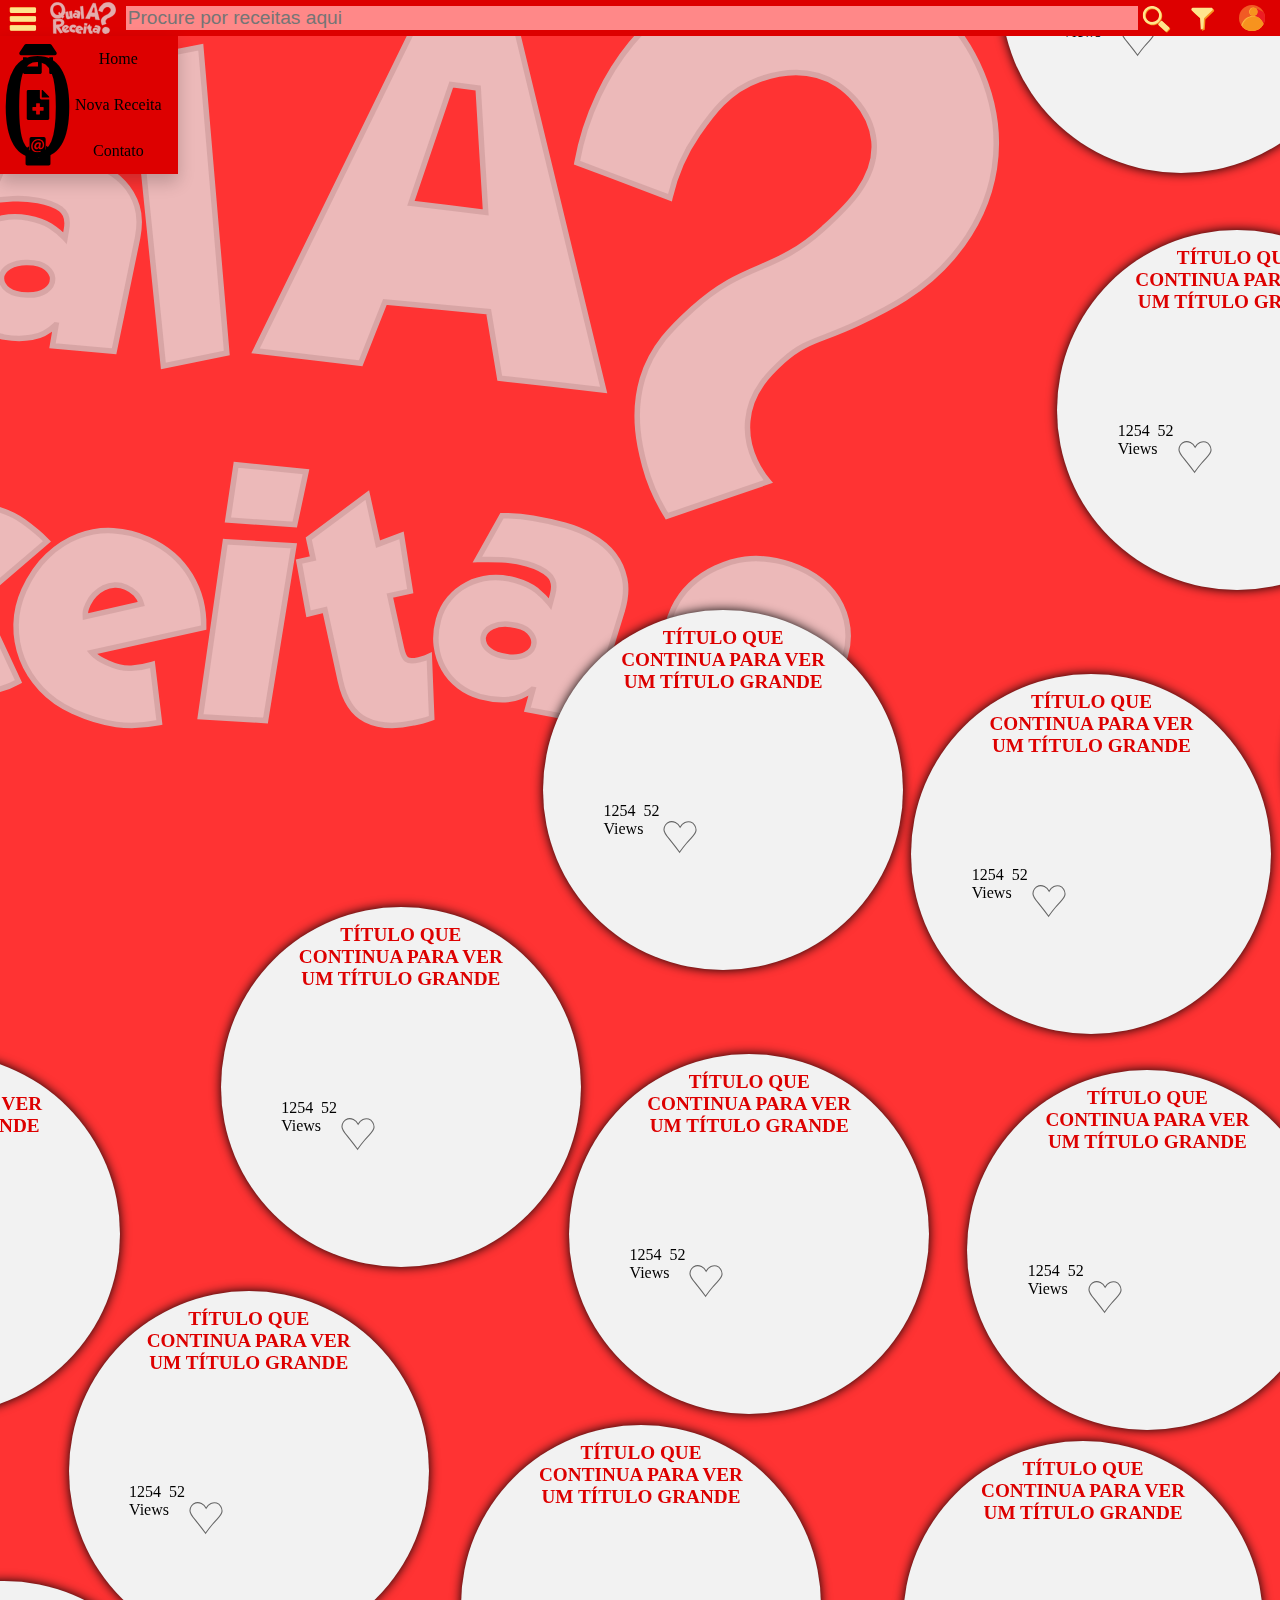
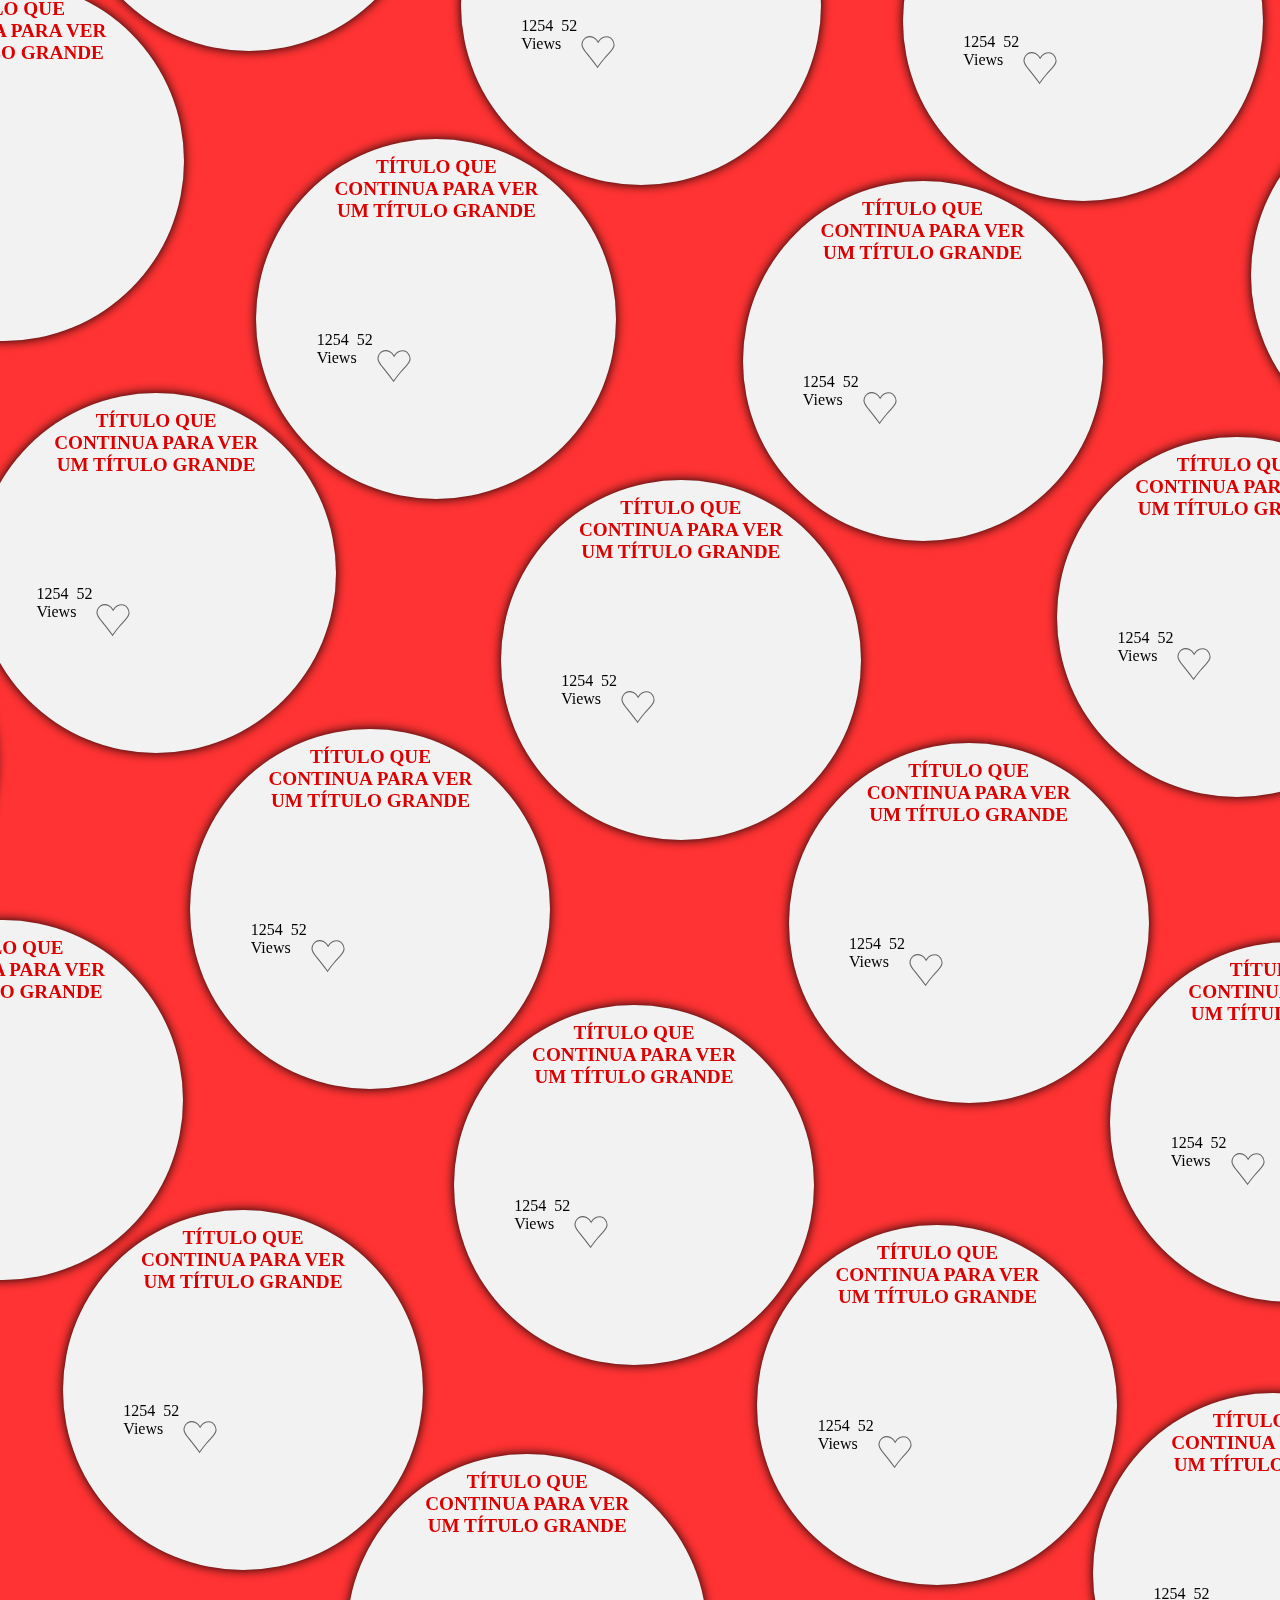
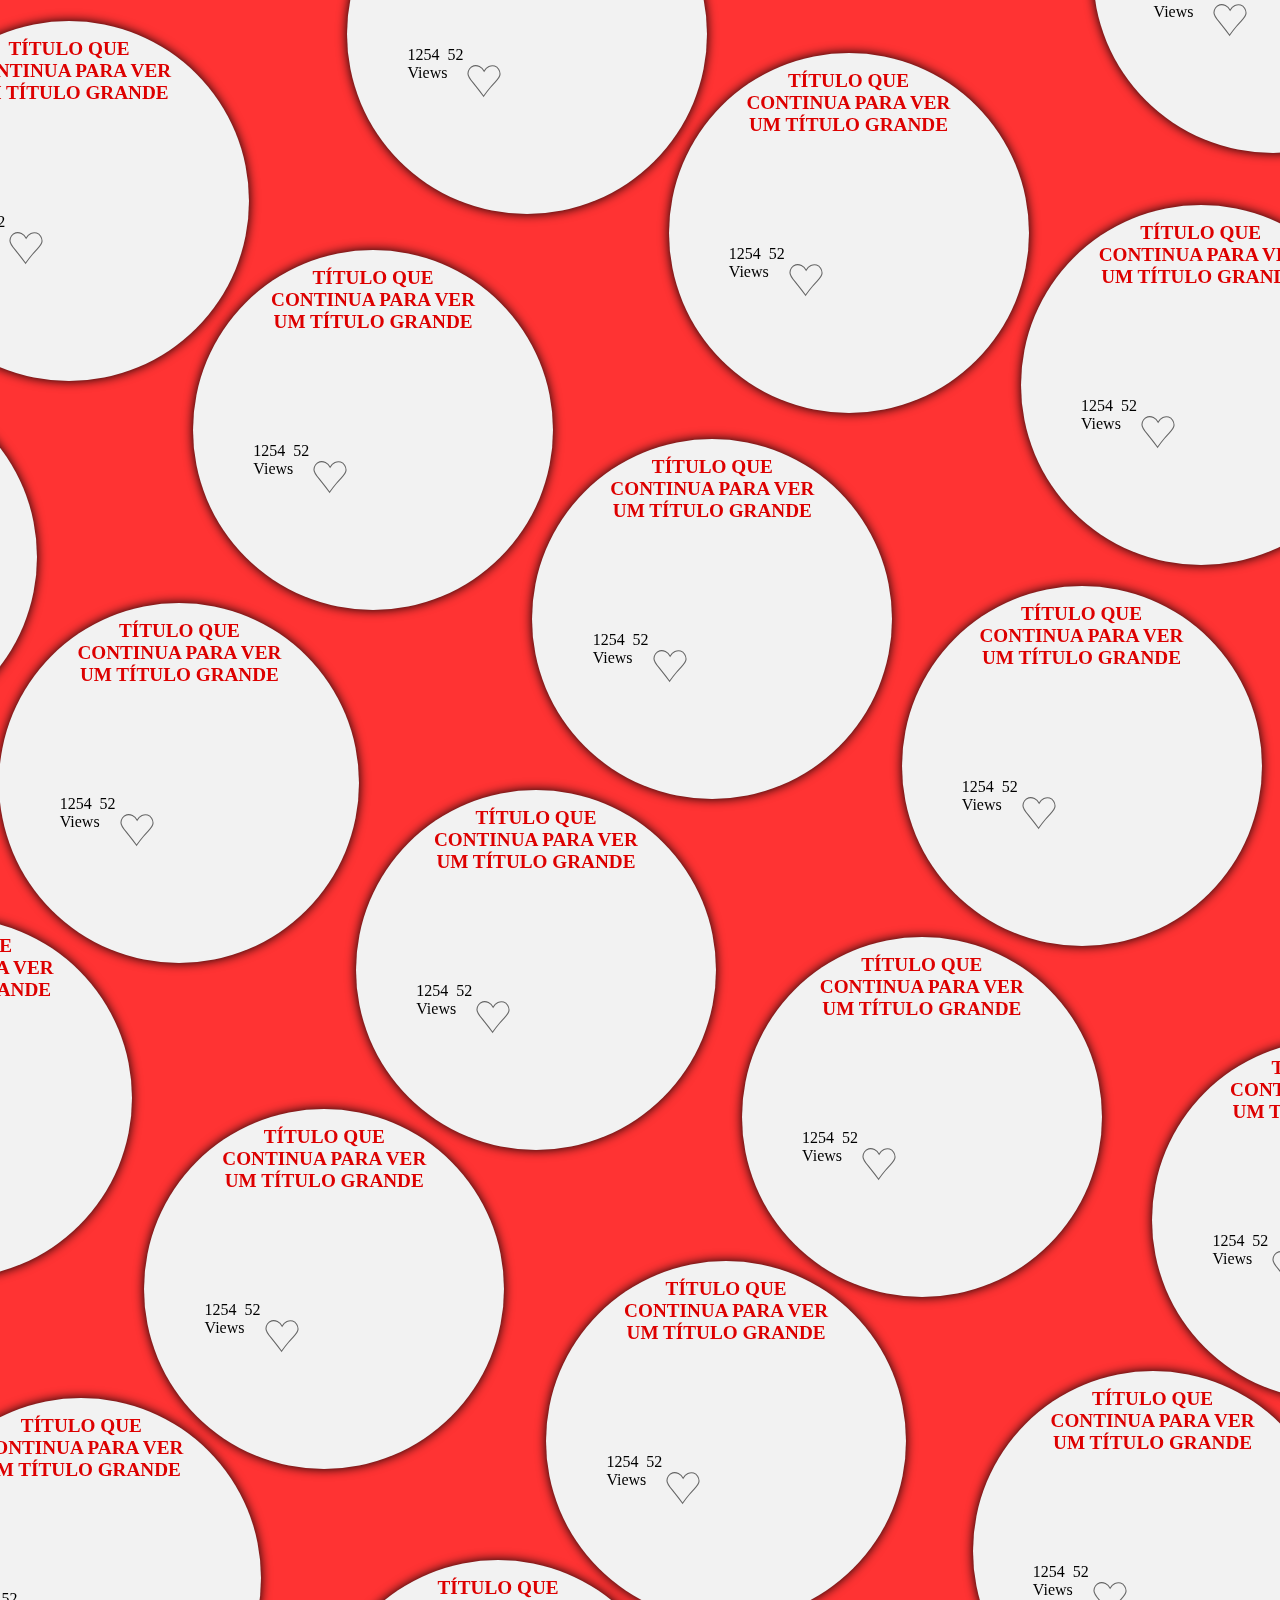
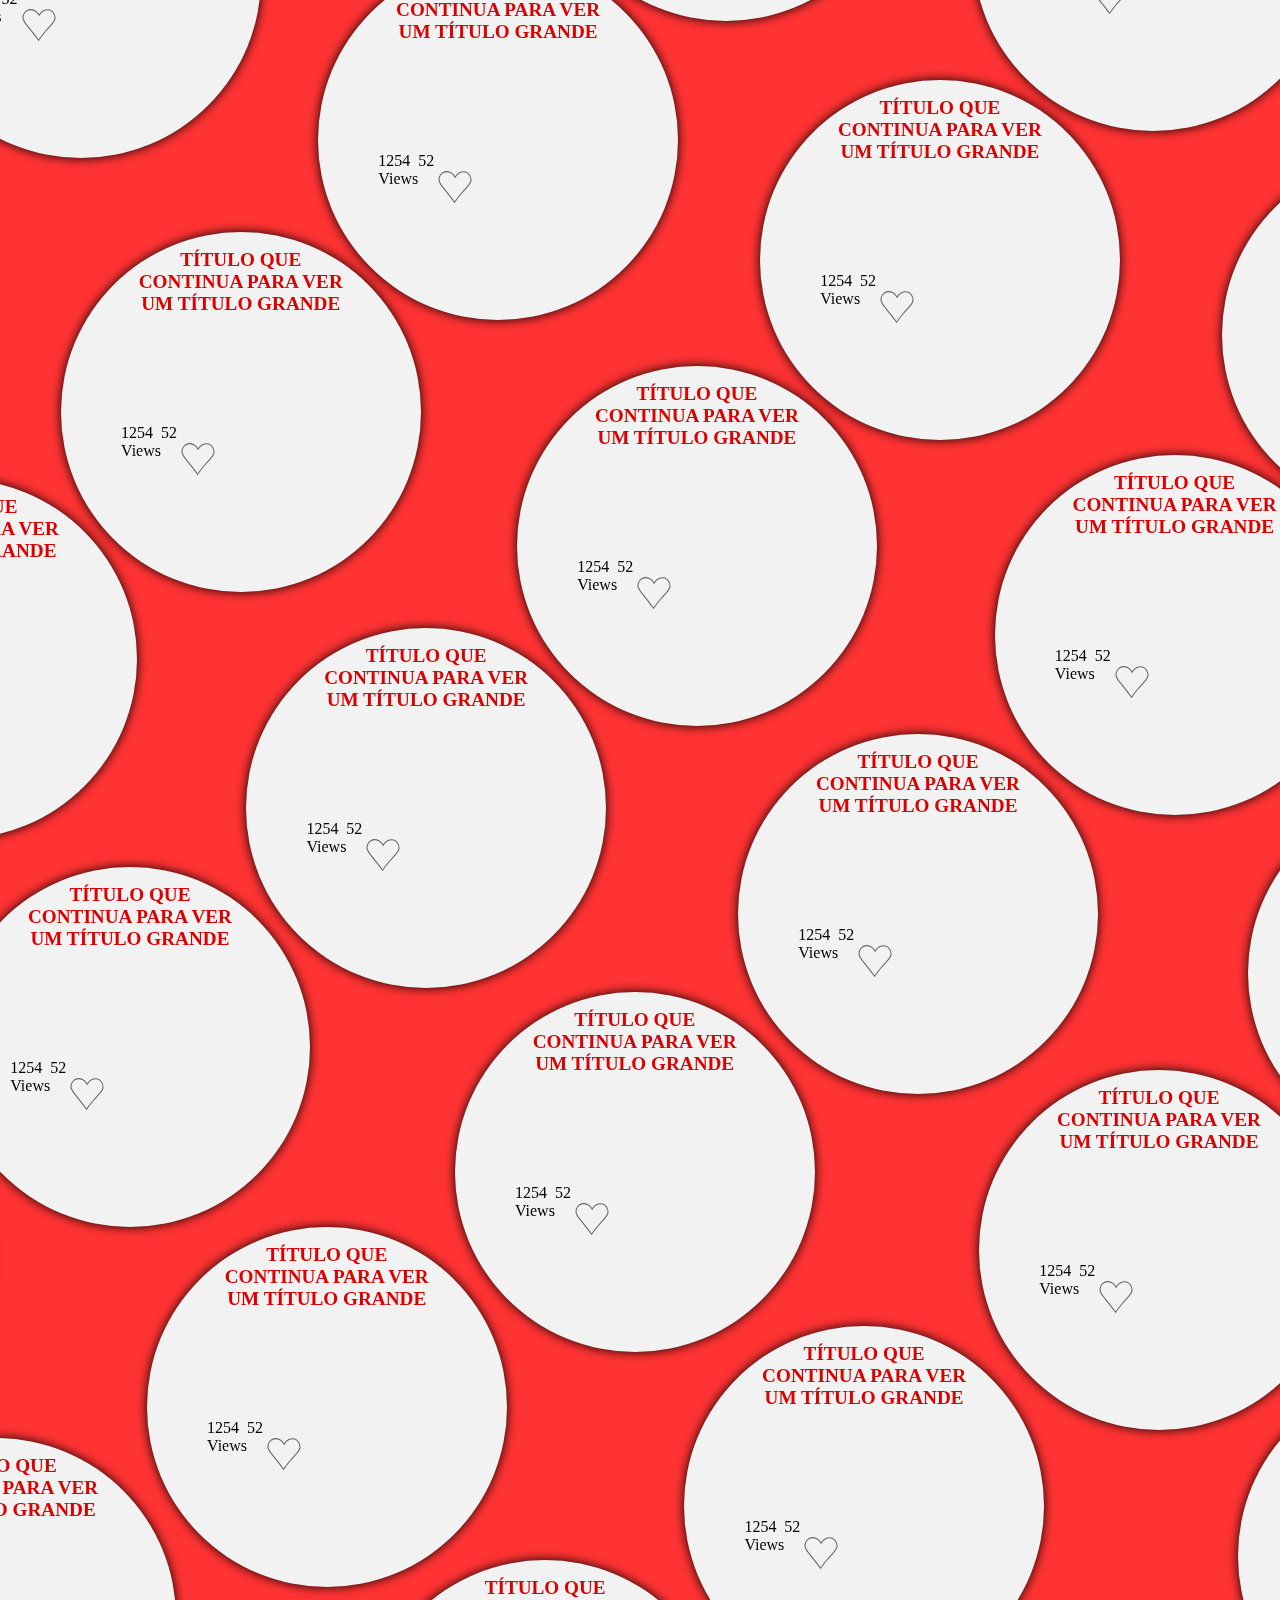
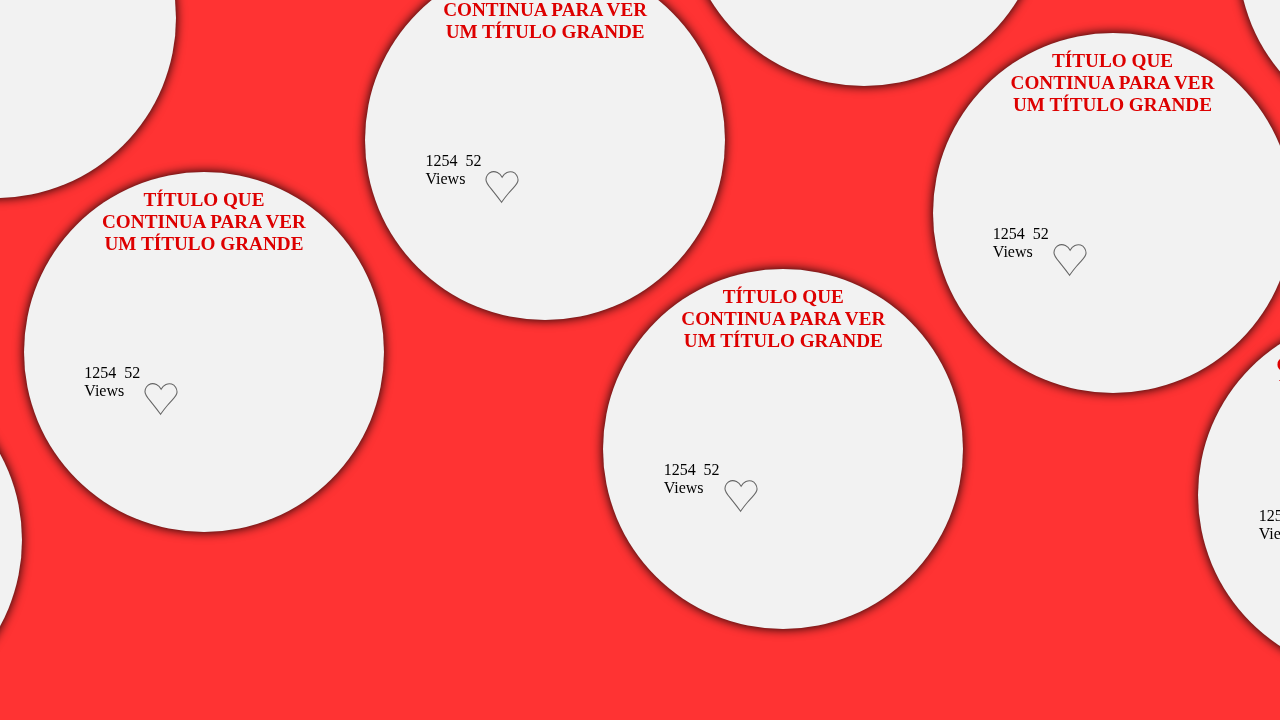
==== index.html @ 0989d6d5 "Primeira Atualização para o Servidor" ====
<!DOCTYPE html>
<html lang="pt-br" >
<head>
	<meta charset="UTF-8"/>
	<meta name="viewport" content="width=device-width, initial-scale=1.0">
	<link rel="stylesheet" type="text/css" href="cssPrincipal.css">
	<link rel="stylesheet" type="text/css" href="css.css">
	<link rel="stylesheet" type="text/css" href="anim.css"><!--Ainda não usado-->
	<link rel="icon" href="Imagens/QR.ico" type="image/x-icon" /><!--icone do Título-->	
	<script src="http://ajax.googleapis.com/ajax/libs/jquery/3.3.1/jquery.min.js" type="text/javascript"></script>
	<script src="jsPrincipal.js"></script>
	<script src="js.js"></script>

	<title>Qual A Receita?</title><!--Até aqui código de sempre... Padrão-->
</head>
<body  id="body" style="width: 100%; height: 100%; position: absolute;" onload="initReceitas(); MoverFundo();"> <!--  onmousemove="myMoveFunction(event);" onmouseout="clearCoor();" --><!--EnterTab(); MoverImagemBackground();">-->

	<?php include 'php.php';echo'TESTE';?>
	<div id="ArrastarFundo" 
	style="
	height: 100%;
	width: 100%;
	position: absolute;
	/*background-color: #333;*/
	"> <!-- onmousemove="myMoveFunction(event);" onmouseout="clearCoor();" -->




	<div id="HomePrincipal" class="Home">
		<img src="Imagens/QualAReceitaLogo.svg" style="
		width: 1600px;
		position: absolute;
		left: -600px;
		top: -100px;
		">
		<!--<div id="containerHome" class="container">--><!--Exemplos das caixas onde estarão as receitas-->
			<!--<p id="razao" style="font-size: -webkit-xxx-large"></p>--><!--razao é para vizualizar os parâmetros do Phi no .js -->
			<div id="receitasFeed1" class="receitas" onload="">
				
				<p id="tituloReceitas">TÍTULO QUE CONTINUA PARA VER UM TÍTULO GRANDE</p>
				<div class="barraDeInfo">
					<div>
						<div class="">1254</div>
						Views
					</div>
					<div>
						<div id="NumLikes" class="displayFeedReceitas">52</div class="likesEstrutura">
							<button id="buttonLike" class="displayFeedReceit 
						</div>
						<img src="Imagens/hotDog.jpg" class="imgReceita"><!--Imagem da Receita Sobre o título-->
					</div>
				</div>
			</div>
			<div id="menu" class="corPadraoFundo">
				<div id="dropdown" class="left" ><!--menu do lado esquerdo-->
					<button class="btnMenu imgMenu corPadraoFundo"><!--<img src="Imagens/Menu.svg" alt="Menu" class="imgPerfil"> --diferença entre img e button... o que for melhor----></button>
					<div id="listSiteOpen" class="corPadraoFundo">
						<a href="principal.html"><img src="Imagens/home.svg" class="icoMenu"><p class="textMenu">Home</p></a><!--Gosto de SVG, é escalável, não perde a qualidade... os icones podem ter formas simples-->
						<a href="novaReceita.html"><img src="Imagens/newFile.svg" class="icoMenu"><p class="textMenu">Nova Receita</p></a>
						<div onclick="sobreFunction();"><a><img src="Imagens/contato.svg" class="icoMenu"><p class="textMenu">Contato</p></a></div>
					</div>
				</div>

				<img src="Imagens/QualAReceitaLogo.svg" class="logo"><!--LOGO-->
				<input type="search" id="inputPesq" class="inputPesq" placeholder="Procure por receitas aqui"/><!--Caixa de Texto, Procura de Itens,-->
				<button class="btnMenu btnPesq corPadraoFundo"><!--botão de PESQUISA-->
				</button>
				<button id="btnMenu" class="btnMenu filtro corPadraoFundo"></button><!--FILTRO, ainda precisa desenvolver... uma lista com uma série de opções, dentre elas botões para filtrar por, exemp. "arroz" e "feijão"; receitas que não tenham ex. "vinagre", "glúten","Sal"; cada item com a relação OPCIONAL ou OBRIGATÓRIO ex. Opcional ter "orégano", obrigatório ter "manteiga"; Do meu armário/geladeira (ainda definir o nome) (aparece a lista de ingredientes do armário) quero apenas Pré-Lista (uma lista exata de ingredientes feita pela pessoa) ou Ingredientes ex. "Trigo" e "leite"; Do meu armário não quero apenas Pré-Lista ou Ingredientes ex. "pão", "carne"; ORDENAR POR (Mais uma série de opções, dentre elas: Aleatório, Mais vizualizado global, mais curtido, ingredientes que eu mais uso, os que estão passando da validade[estimado pela data que o ingrediente foi colocado no armário, caso ainda não tenha sido colocado uma data de fabricação], ); -->
				

				<div id="dropdown" class="right">
					<button class="btnMenu NovoPerfil corPadraoFundo">
						<!--<img src="Imagens/NovoPerfil.svg" alt="Perfil" class="imgPerfil">-->
					</button>
					<div id="listSiteOpen" class="right corPadraoFundo">
						<a href=""><img src="Imagens/geladeira (3).svg" class="icoMenu"><p class="textMenu">Armário</p></a>
						<a href=""><img src="Imagens/procuraReceita.svg" class="icoMenu"><p class="textMenu">Procurar Receitas</p></a>
						<a href=""><img src="Imagens/favorite.svg" class="icoMenu"><p class="textMenu">Favoritos</p></a>
						<a href=""><img src="Imagens/lista (1).svg" class="icoMenu"><p class="textMenu">Lista</p></a>
						<a href=""><img src="Imagens/perfil.svg" class="icoMenu"><p class="textMenu">Perfil</p></a>
						<a href="config.html"><img src="Imagens/config.svg" class="icoMenu"><p class="textMenu">Configurações</p></a>
					</div>
				</div>
			</div>
			<p id="coord" style="position: fixed;top: 20px; margin: auto; font-size: 150px;">0</p>

			<span class="popuptext" id="sobre" onclick="sobreFunction();"><div class="divFecharSobre"><img src="Imagens/fechar.svg" class="fecharSobre"></div><span class="copyrightText">Copyright</span></span><!--Janela SOBRE, na aba CONTATO, no menu superior esquerdo... Vai ter E-mail, telefone etc... Fecha a Aba "SOBRE"-->



			
		</body>
		</html>
---- cssPrincipal.css ----
.receitas{ /*CSS das receitas no Feed*/
	box-shadow: 0px 0px 11px 0px black;	
	cursor:pointer;

	/*background: url(Imagens/hotDog.jpg);	
    background-position: center center;    
	background-repeat: repeat;
    background-size: cover;*/

	background-color: #f2f2f2;
	margin: 10px;
	display: inline-grid;
	padding: 9px;
    width: 342px;
    height: 342px;
    border-radius: 50%;
    position: absolute;
    transition: transform .333s ;    

    shape-outside: circle();
    -webkit-shape-outside: circle();
	/*transition: background-image 0.3s ease-in-out;*/
}

.receitas:hover{ /*Realce quando põe o mouse sobre alguma receita*/
  	/*transition: background 0.8s ease-in-out;*/
  	/*background: url(Imagens/hotDog.jpg);
	background-repeat: repeat;
    background-size: cover;
    background-position: center center;*/

	transform: scale(1.1);
}


.receitas:hover .imgReceita{
	opacity: 0.5;
    margin: auto;
    /*box-shadow: 0 0 8px 1px grey;
    border-radius: 50%;*/
}

.imgReceita{ /*CSS da imagem que está na receita*/
    opacity: 0.1;    
    position: absolute;
    width: 100%;
    height: 100%;
    margin: auto;
    box-shadow: 0 0 8px 1px grey;
    border-radius: 50%;
    -webkit-transition: opacity 0.5s;
    transition: opacity 0.5s ease-in-out;

}
.imgReceita:hover{
	/*opacity: 1;*/
  	/*transition: opacity 0.8s ease-in-out;*/

}

#tituloReceitas{ /*CSS do título das receitas, ainda tem que configurar*/
    font-family: "Times New Roman", Times, serif;
    font-weight: bold;
    text-transform: uppercase;
    color: #d00; 
    text-align: center;    
    width: 210px;
    margin-right: auto;
    margin-left: auto;
    margin-top: 8px;
	margin-bottom: 0px;
	font-size: larger;
	height: 50px;
}
---- css.css ----
/*Avisos

#listSiteOpen a:hover --PRECISA MUDAR DE COR CASO HAJA MUDANÇA NA COR DE FUNDO--


*/
html{	
 	scroll-behavior: smooth;
}


#menu{ /*CSS da Barra Superior*/
	display: flex;
	width: 100%;
	position: fixed;
	left: 0;
	top: 0;
}

body{ /*É do body geral mesmo*/
	margin: 0;
	margin-top:  50px;
	background-color: #f33; /*As cores ainda estão em fase experimental, mas é algo nesse estilo... Vermelho, talvez um amarelo e uma cor pra neutralizar isso tudo*/
}
#Home{
}
.Home{ /*Classe genérica para o  Home das outras páginas*/
    position: absolute;
    margin: auto;
}

.pesquisa{ /*CSS da caixa de Pesquisa*/
	margin: auto;
	width: inherit;
	min-width: 30%;
	/*border: none;* //*Não pareceu legal por borda*/
}
.imgPesq{ /*imagem do botão de pesquisa (Lupa)*/
	height: 60%;
	margin: auto;
}


.inputPesq{/*caixa de texto PESQUISA*/
	width: 100%;
	height: 60%;
	background-color: #f88;
	border: none;
	min-width: 100px;
	min-height: 22px;
	margin: auto;
	font-size: larger;

}
.inputPesq:focus{/*Caixa de texto Pesquisa, quando selecionado para escrever fica branco*/
	background-color: white;

}
.btnPesq{ /*CSS do botão de pesquisa (LUPA)*/
	cursor: pointer;
	margin: auto;
	width: 40px;
	background: url(Imagens/Lupa.svg); 
	background-repeat: no-repeat;
  	background-size: auto;
}
.btnPesq:hover{ /*"animação" o botão (Lupa) afunda com mouse em cima*/
	background: url(Imagens/LupaDown.svg); 
	background-repeat: no-repeat;
  	background-size: auto;
}

#dropdown{ /*Botões de menu esquerdo(Home) e direito (Perfil)*/
	min-width: 50px;
	display: inline-block;

}
.logo{ /*Logo - Qual é a Receita*/
    height: 32px;
    margin: auto;
    margin-right: 10px;
}
.left{ /*configuração do menu superior Esquerdo*/
	left: 0px;
}
.right{/*Configuração do menu superior direito*/
	right: 0px;
}
#dropdown .left{
	margin-left: 10px; 
}

.btnMenu{ /*CSS do menu superior Esquerdo*/
	margin: auto;
	margin-right: 6px;
	min-width: 40px; 
	height: 36px;
	border: none;
}
.filtro { /*imagem do botão filtro*/
	background: url(Imagens/Filtro.svg);
	background-repeat: no-repeat;
  	background-size: auto;
}
.btnMenu:hover.filtro{ /*botão filtro afunda com mouse*/
	background: url(Imagens/FiltroDown.svg);
	background-repeat: no-repeat;
  	background-size: auto;
}

.corPadraoFundo{ /*Cor de fundo do Menu*/
	background-color: #dd0000;
}
.btnMenu.imgMenu{ /*Essas são todas imagens que estão na barra superior*/
	background: url(Imagens/Menu.svg);
	background-repeat: no-repeat;
  	background-size: auto;
}
.btnMenu.NovoPerfil{
	background: url(Imagens/NovoPerfil.svg);
	background-repeat: no-repeat;
  	background-size: auto;
}
#dropdown:hover .NovoPerfil{
	background: url(Imagens/NovoPerfilDown.svg);
	background-repeat: no-repeat;
  	background-size: auto;
}
#dropdown:hover .imgMenu{
	background: url(Imagens/MenuDown.svg); 
	background-repeat: no-repeat;
  	background-size: auto;
}
.imgPerfil{ /*Configurações da Imagem de Perfil (bonequinho no lado superior direito)*/
	height: 80%;
	margin: auto 5px;
}
#listSiteOpen{ /*CSS da lista que abre no canto superior direito e esquerdo*/
	position: absolute;
	min-width: 160px;
	opacity: 0;
	box-shadow: 0px 8px 16px 0px rgba(0,0,0,0.2);  
 	visibility: hidden;
  	opacity: 0;
  	transition: visibility 0.3s, opacity 0.3s linear;
	
}
#dropdown:focus #listSiteOpen{ /*Verificar se funciona no celular*/

}
#dropdown:hover #listSiteOpen{ /*Menus superior direito e esquerdo tornam-se visíveis*/
	visibility: visible;
  	opacity: 1;

}


#listSiteOpen a, button{/*animação suave dos menus Superior Direito e Esquerdo*/
	color: black;
	padding: 8px 16px;
	text-decoration: none;
	display: flex;
  	transition: background-color 0.3s linear;
}

#listSiteOpen a:hover{ /*Quando um dos botões dos menus superior Esq e Dir passarem o mouse, eles "escurecem", PRECISA MUDAR DE COR CASO HAJA MUDANÇA NA COR DE FUNDO*/
	background-color: #ff5500;
    cursor: pointer;
}

.container{ /*tudo que não é menu, um outro body*/
	height: 100%;
	width: 100%;
	margin: auto;
	position: 50%;

}

.barraDeInfo{ /*Barra horizontal tem os Likes e Views*/
	display: inline-flex;
	margin: 0 auto;
	height: 34px;
	width: 70%;
}

#NumLikes{/*CSS Do texto (LIKE: 52)*/
	margin: auto;
}
.displayFeedReceitas{
	display: block;
}
.likesEstrutura{

}
#buttonLike{ /*Botão de Like das receitas do Feed*/
	width: 34px;
    height: 34px;
    margin-left: 20px;
    border: none;
   	background: url(Imagens/HeartUnclicked.svg);
	background-repeat: no-repeat;
  	background-size: auto;
}

.icoMenu{ /*CSS dos Ícones que estão no menu Esq e Dir*/
	height: 30px;
	width: 44px;
	margin: auto;
	margin-left: 0;
	margin-right: 15px;
}

.textMenu{ /*CSS dos Texto dos menus Esq e Dir*/
	margin: auto;
}


/*Configurações para ajustar as receitas para cada tamanho de tela, Ainda não tenho configuração para telas maiores que 1549px de largura. 
 Ainda precisa melhorar essa parte, as receitas do feed estão ficando com espaços vazios...*/
@media only screen and (max-width:1549px) {
	.container{
		width: 1340px;
	}
}
@media only screen and (max-width:1357px) {
	.container{
		width: 1148px;
	}
}
@media only screen and (max-width:1165px) {
	.container{
		width: 956px;
	}
}
@media only screen and (max-width:976px) {
	.container{
		width: 764px;
	}
}
@media only screen and (max-width:781px) {
	.container{
		width: 572px;
	}
}
@media only screen and (max-width:602px) {
	.container{
		width: 380px;
	}
}
/*@media only screen and (max-width:398px) {
	.container{
		width: 177px; 
	}
}*/

@media only screen and (max-width:450px) { /*Celulares e dispositivos pequenos*/
	#home2Display{
		display: block; 
	}
	#lateralDir{
		width: 90%;
	}
	#conteudo{
		width: 90%;
	}
	#menu{
		display: grid;
		position: initial;
	}
	.btnMenu{
		margin-right: auto;
	}
	.logo{
		margin-right: auto;
	}
	body{
		margin-top: 0;
	}
}
@media only screen and (max-width:398px) {/*Tamanho tela Minúsculo*/
	.receitas{ /*Precisa centralizar as receitas com as bordas quando o navegador está abaixo de 398px de largura*/
		margin: auto;
		margin-bottom: 5px;
		width: -webkit-fill-available;

	}
	.container{
		width: 100%; /*pode dar erro. Configurar Design responsivo de .receita*/
	}

}







.popup, .popuptext { /*POPUP SOBRE*/
    visibility: hidden;
    width: 45%;
    background-color: #D00;
    color: #fb0;
    margin: auto;
    text-align: center;
    border-radius: 6px;
    padding: 8px 0;
    position: fixed;
    left: 26%;
    height: 25%;
    min-height: 60px;

}

.show {
    visibility: visible;
    -webkit-animation: fadeIn 1s;
    animation: fadeIn 1s;
}


@-webkit-keyframes fadeIn { /*animação do PopUp SOBRE*/
    from {opacity: 0;} 
    to {opacity: 1;}
}

@keyframes fadeIn {
    from {opacity: 0;}
    to {opacity:1 ;}
}

.fecharSobre{
    margin: auto;
    margin-right: 10px;
    height: 20px;
}

.divFecharSobre{
    display: flex;
    width: 100%;
}
.copyrightText{ /*do SOBRE*/
	margin: auto;
}


/*"Sobre" design responsivo*/
@media only screen and (max-width:500px) {
	.popuptext{
		width: 96%;
		left: 2%;
	}
}
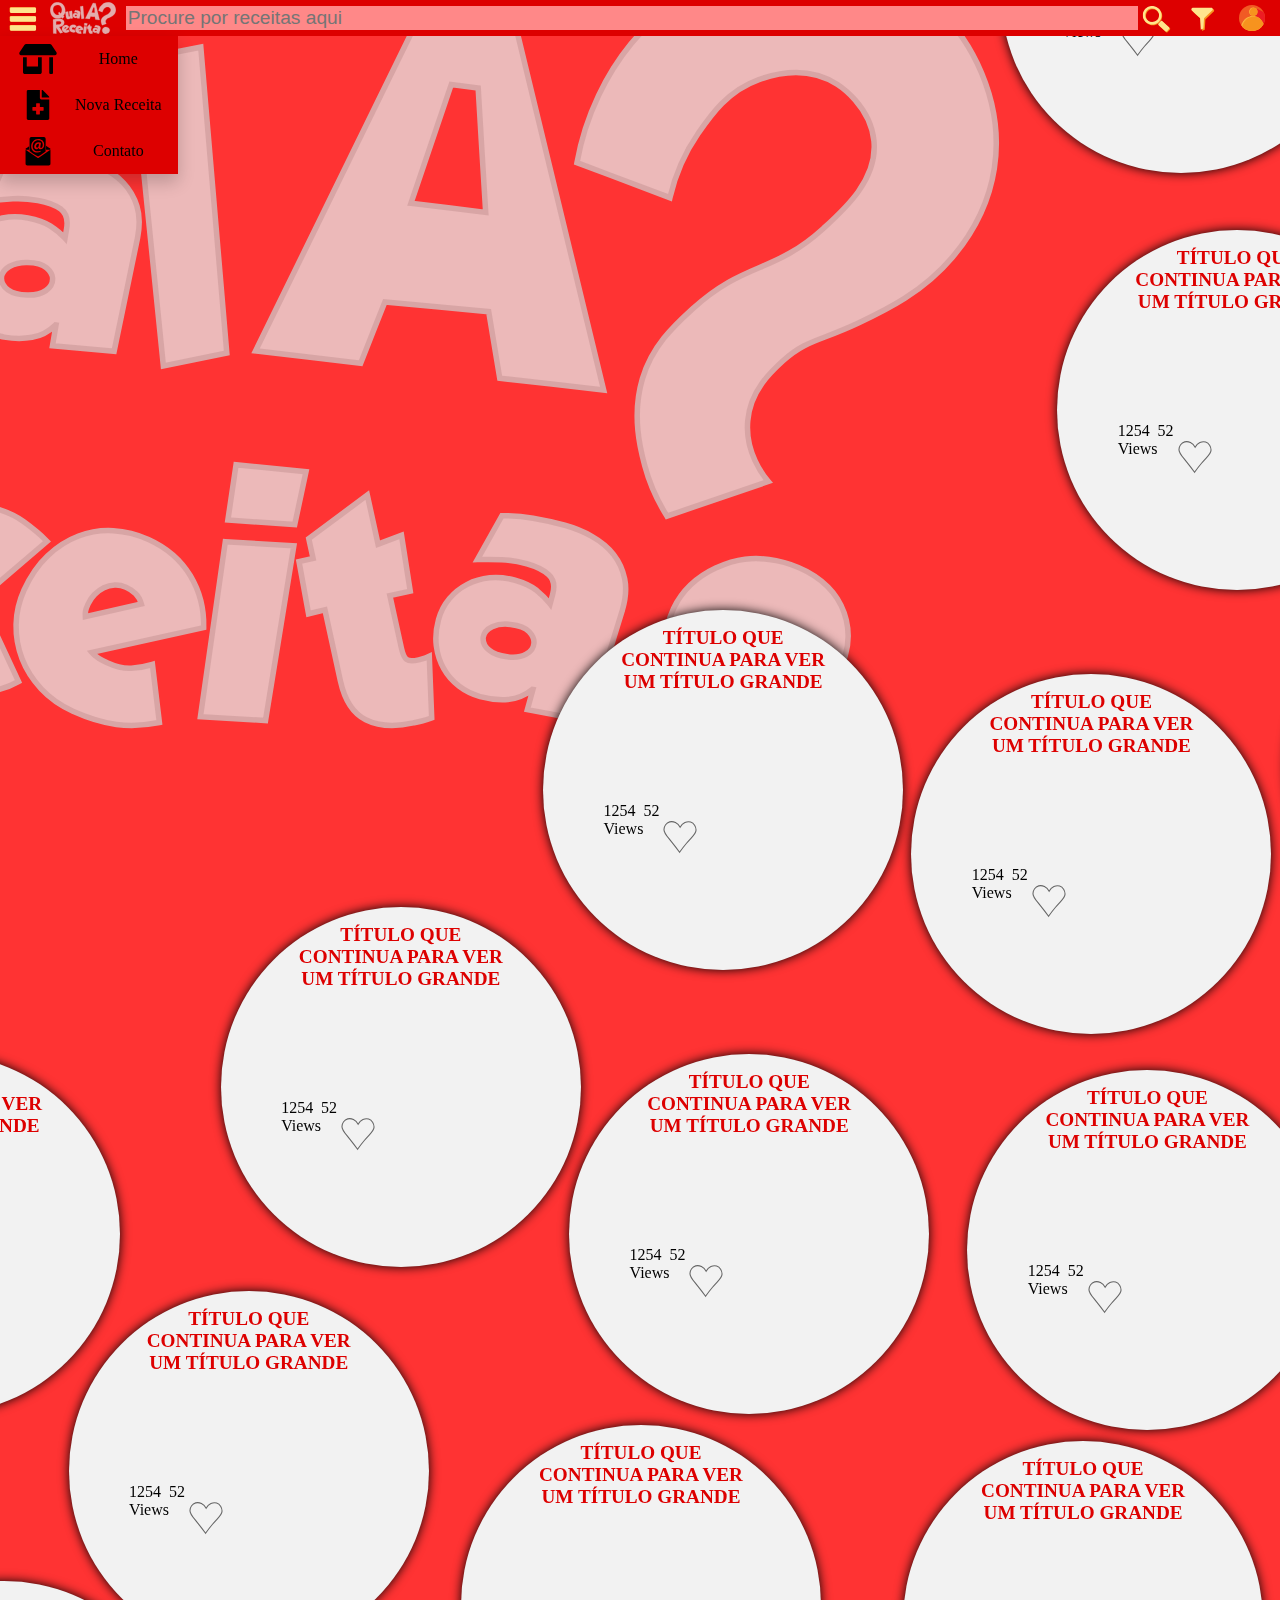
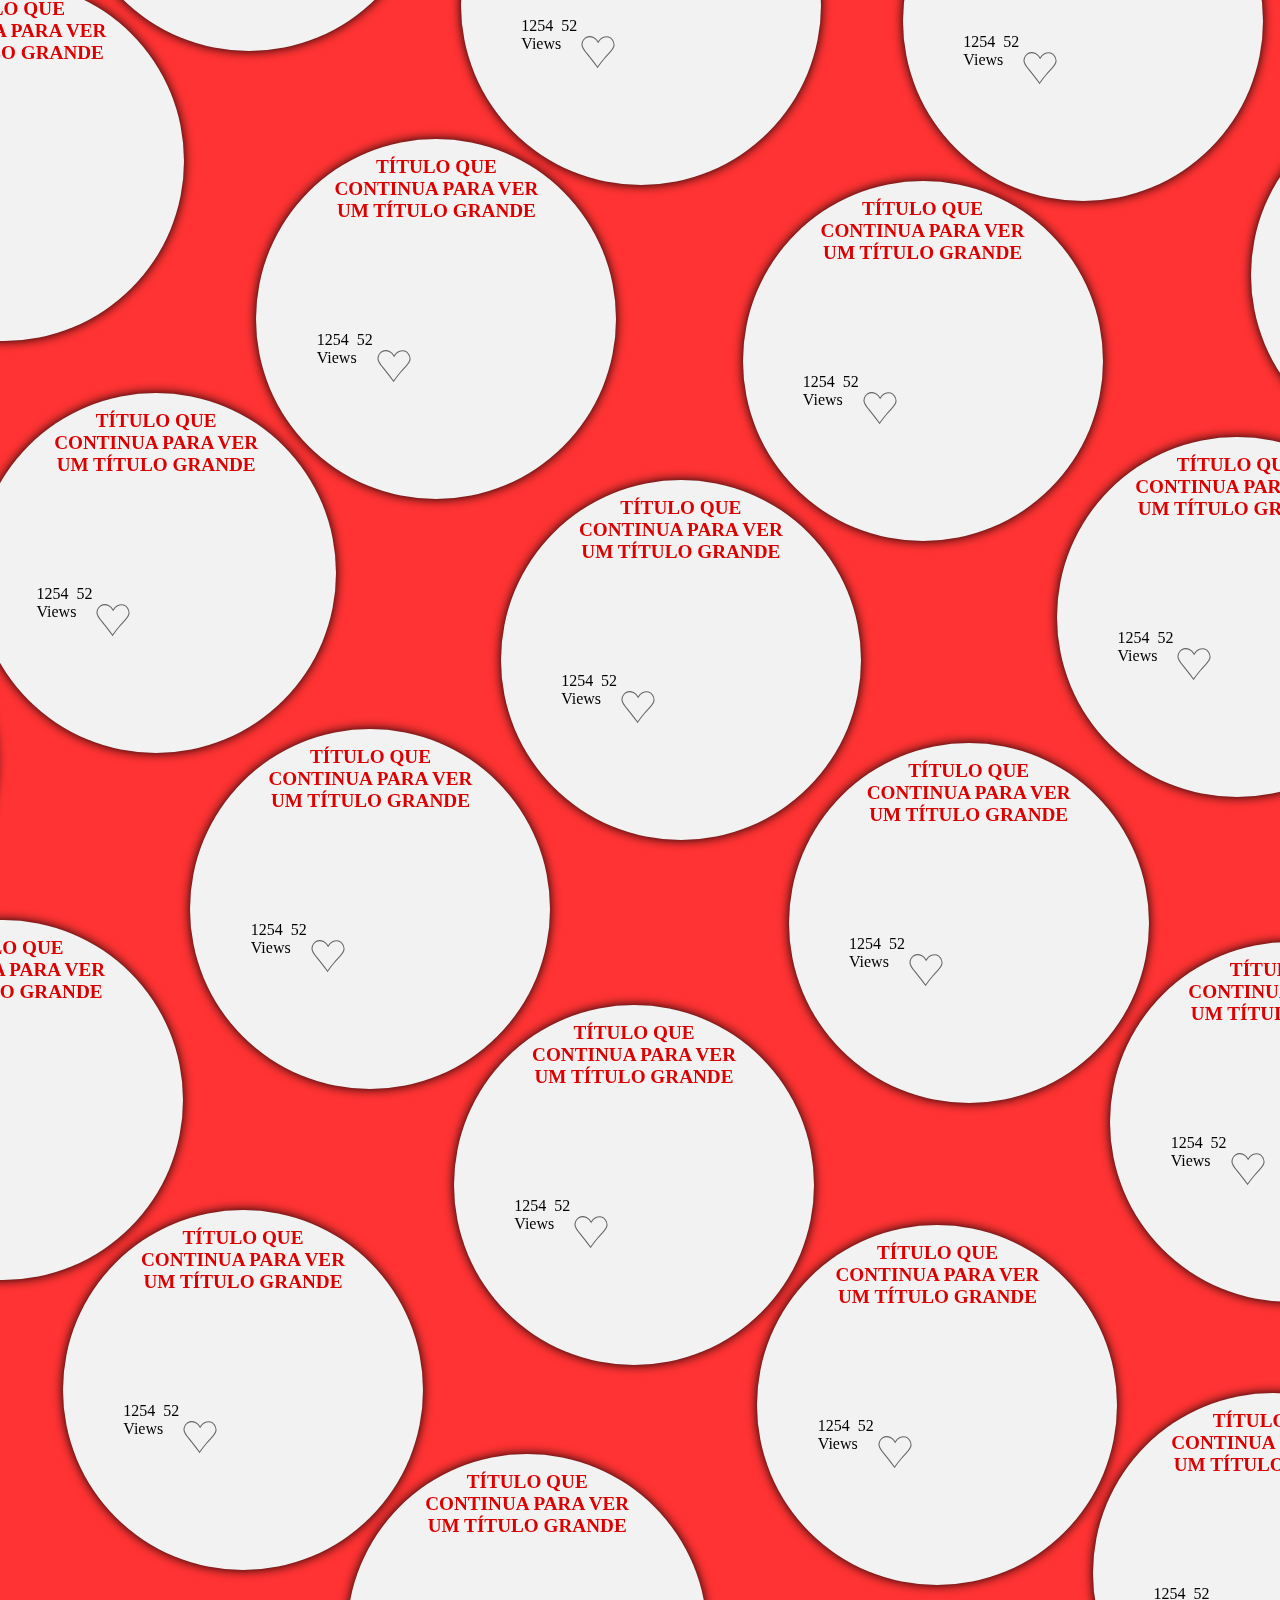
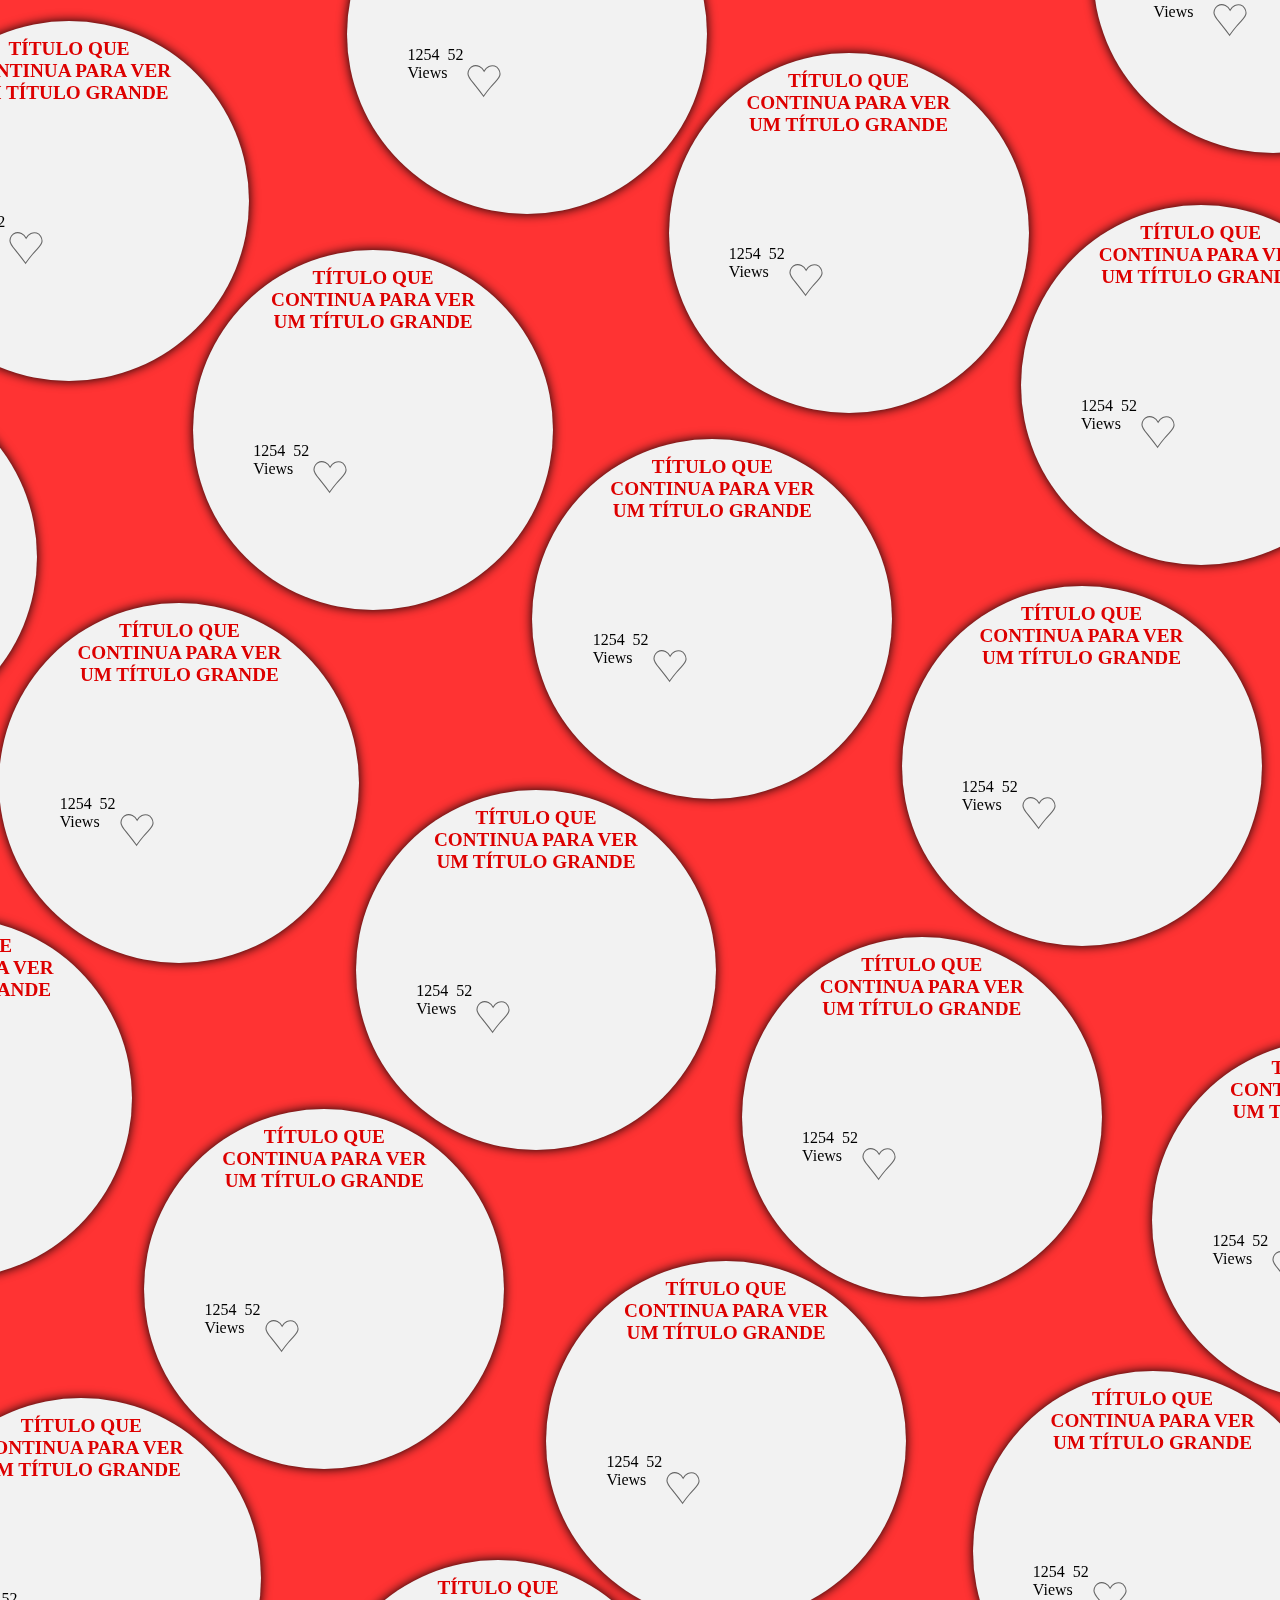
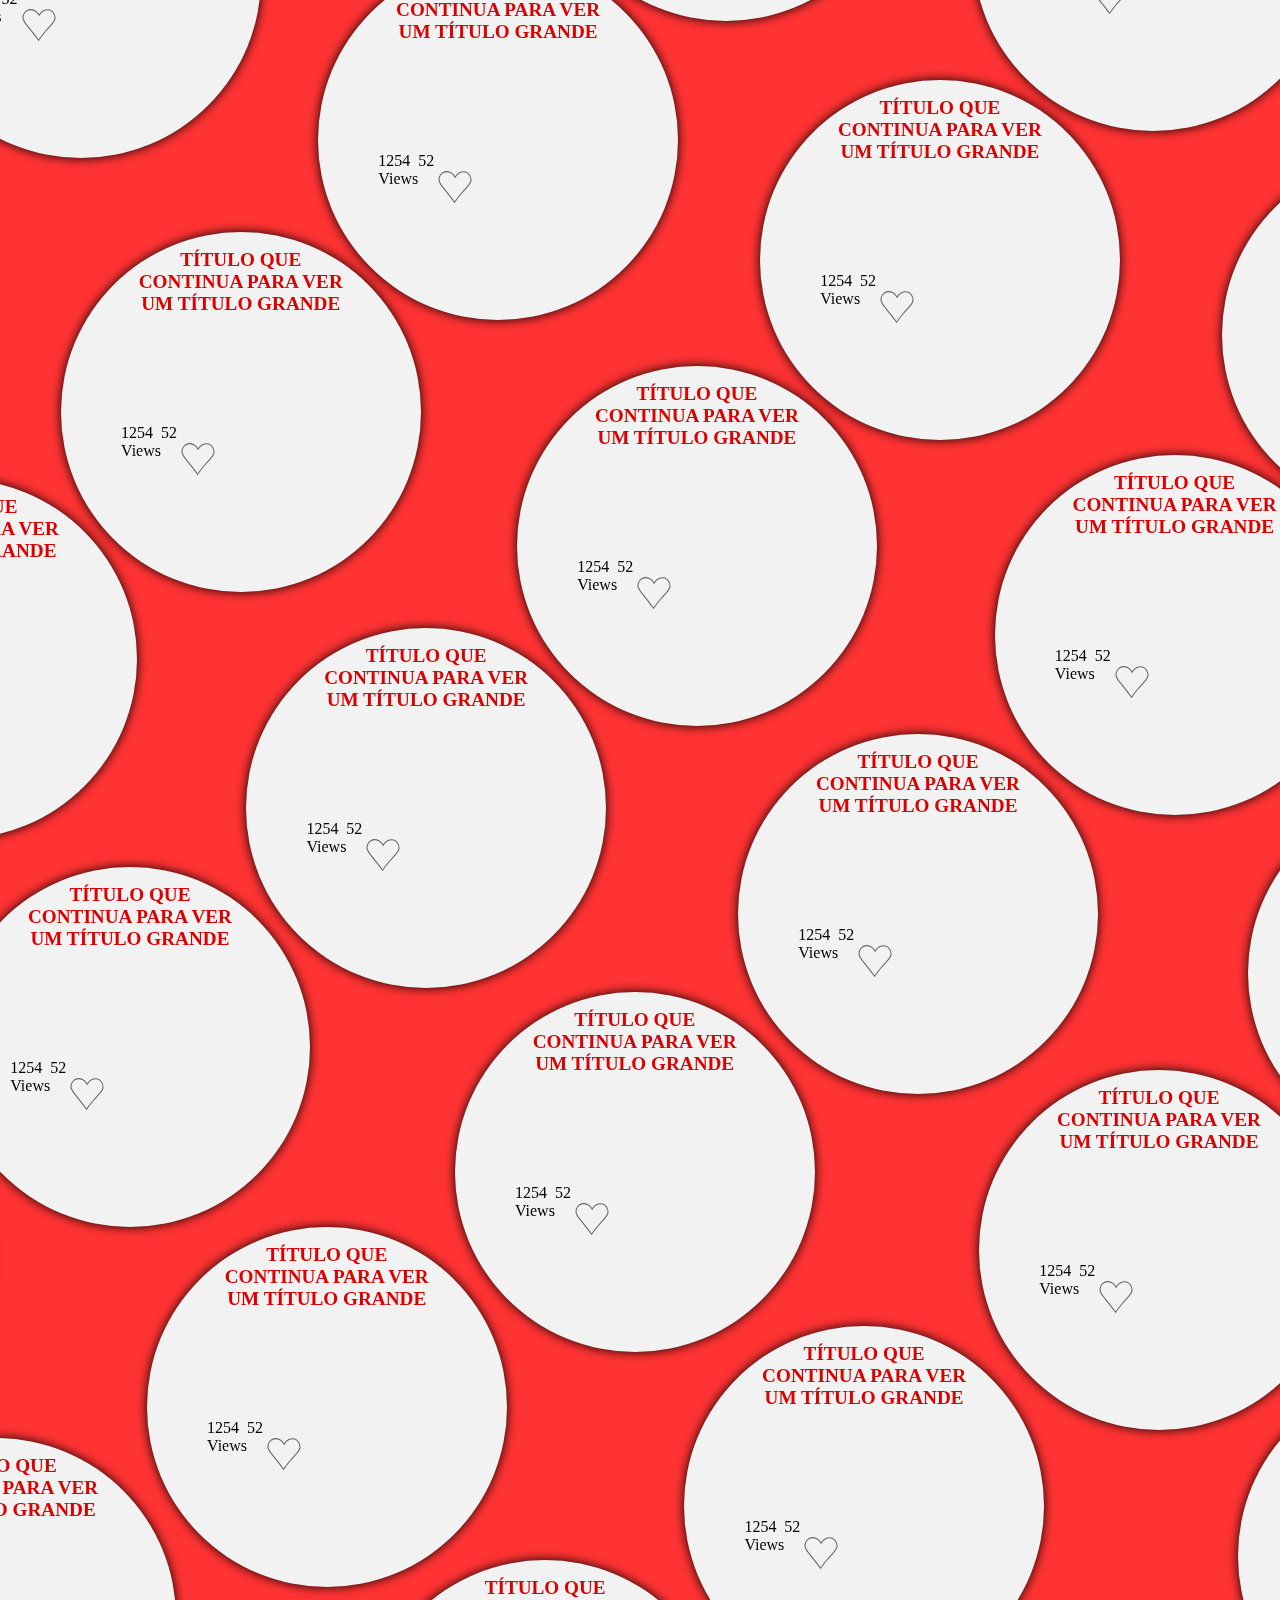
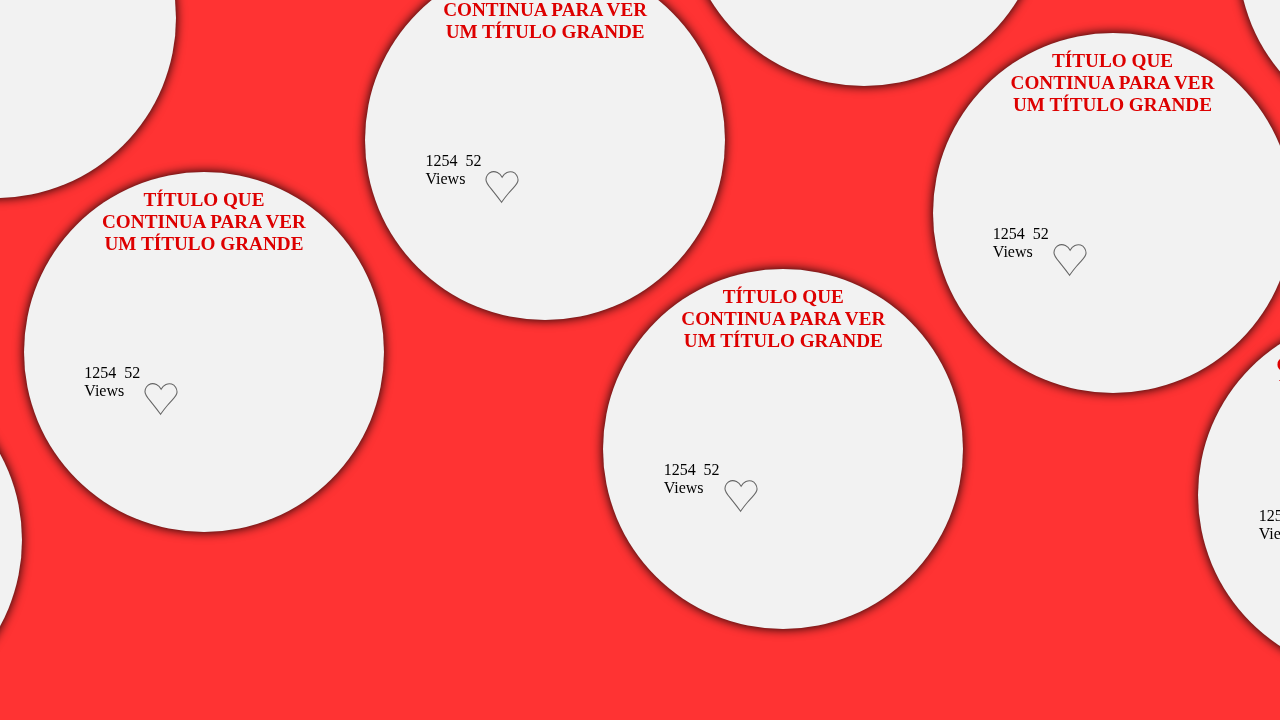
==== commit b542f9a4: "Arrumado Index" ====
--- a/index.html
+++ b/index.html
@@ -3,12 +3,12 @@
 <head>
 	<meta charset="UTF-8"/>
 	<meta name="viewport" content="width=device-width, initial-scale=1.0">
-	<link rel="stylesheet" type="text/css" href="cssPrincipal.css">
+	<link rel="stylesheet" type="text/css" href="cssIndex.css">
 	<link rel="stylesheet" type="text/css" href="css.css">
 	<link rel="stylesheet" type="text/css" href="anim.css"><!--Ainda não usado-->
 	<link rel="icon" href="Imagens/QR.ico" type="image/x-icon" /><!--icone do Título-->	
 	<script src="http://ajax.googleapis.com/ajax/libs/jquery/3.3.1/jquery.min.js" type="text/javascript"></script>
-	<script src="jsPrincipal.js"></script>
+	<script src="jsIndex.js"></script>
 	<script src="js.js"></script>
 
 	<title>Qual A Receita?</title><!--Até aqui código de sempre... Padrão-->
@@ -83,12 +83,18 @@
 					</div>
 				</div>
 			</div>
-			<p id="coord" style="position: fixed;top: 20px; margin: auto; font-size: 150px;">0</p>
+			
 
-			<span class="popuptext" id="sobre" onclick="sobreFunction();"><div class="divFecharSobre"><img src="Imagens/fechar.svg" class="fecharSobre"></div><span class="copyrightText">Copyright</span></span><!--Janela SOBRE, na aba CONTATO, no menu superior esquerdo... Vai ter E-mail, telefone etc... Fecha a Aba "SOBRE"-->
+			<span class="popuptext" id="sobre" onclick="sobreFunction();">
+				<div class="divFecharSobre">
+					<img src="Imagens/fechar.svg" class="fecharSobre">
+				</div>
+				<span class="copyrightText">Copyright</span>
+				<p >e-mail: marlonrviana@gmail.com</p>
+			</span><!--Janela SOBRE, na aba CONTATO, no menu superior esquerdo... Vai ter E-mail, telefone etc... Fecha a Aba "SOBRE"-->
 
 
 
-			
+
 		</body>
 		</html>--- a/cssIndex.css
+++ b/cssIndex.css
@@ -0,0 +1,75 @@
+
+.receitas{ /*CSS das receitas no Feed*/
+	box-shadow: 0px 0px 11px 0px black;	
+	cursor:pointer;
+
+	/*background: url(Imagens/hotDog.jpg);	
+    background-position: center center;    
+	background-repeat: repeat;
+    background-size: cover;*/
+
+	background-color: #f2f2f2;
+	margin: 10px;
+	display: inline-grid;
+	padding: 9px;
+    width: 342px;
+    height: 342px;
+    border-radius: 50%;
+    position: absolute;
+    transition: transform .333s ;    
+
+    shape-outside: circle();
+    -webkit-shape-outside: circle();
+	/*transition: background-image 0.3s ease-in-out;*/
+}
+
+.receitas:hover{ /*Realce quando põe o mouse sobre alguma receita*/
+  	/*transition: background 0.8s ease-in-out;*/
+  	/*background: url(Imagens/hotDog.jpg);
+	background-repeat: repeat;
+    background-size: cover;
+    background-position: center center;*/
+
+	transform: scale(1.1);
+}
+
+
+.receitas:hover .imgReceita{
+	opacity: 0.5;
+    margin: auto;
+    /*box-shadow: 0 0 8px 1px grey;
+    border-radius: 50%;*/
+}
+
+.imgReceita{ /*CSS da imagem que está na receita*/
+    opacity: 0.1;    
+    position: absolute;
+    width: 100%;
+    height: 100%;
+    margin: auto;
+    box-shadow: 0 0 8px 1px grey;
+    border-radius: 50%;
+    -webkit-transition: opacity 0.5s;
+    transition: opacity 0.5s ease-in-out;
+
+}
+.imgReceita:hover{
+	/*opacity: 1;*/
+  	/*transition: opacity 0.8s ease-in-out;*/
+
+}
+
+#tituloReceitas{ /*CSS do título das receitas, ainda tem que configurar*/
+    font-family: "Times New Roman", Times, serif;
+    font-weight: bold;
+    text-transform: uppercase;
+    color: #d00; 
+    text-align: center;    
+    width: 210px;
+    margin-right: auto;
+    margin-left: auto;
+    margin-top: 8px;
+	margin-bottom: 0px;
+	font-size: larger;
+	height: 50px;
+}